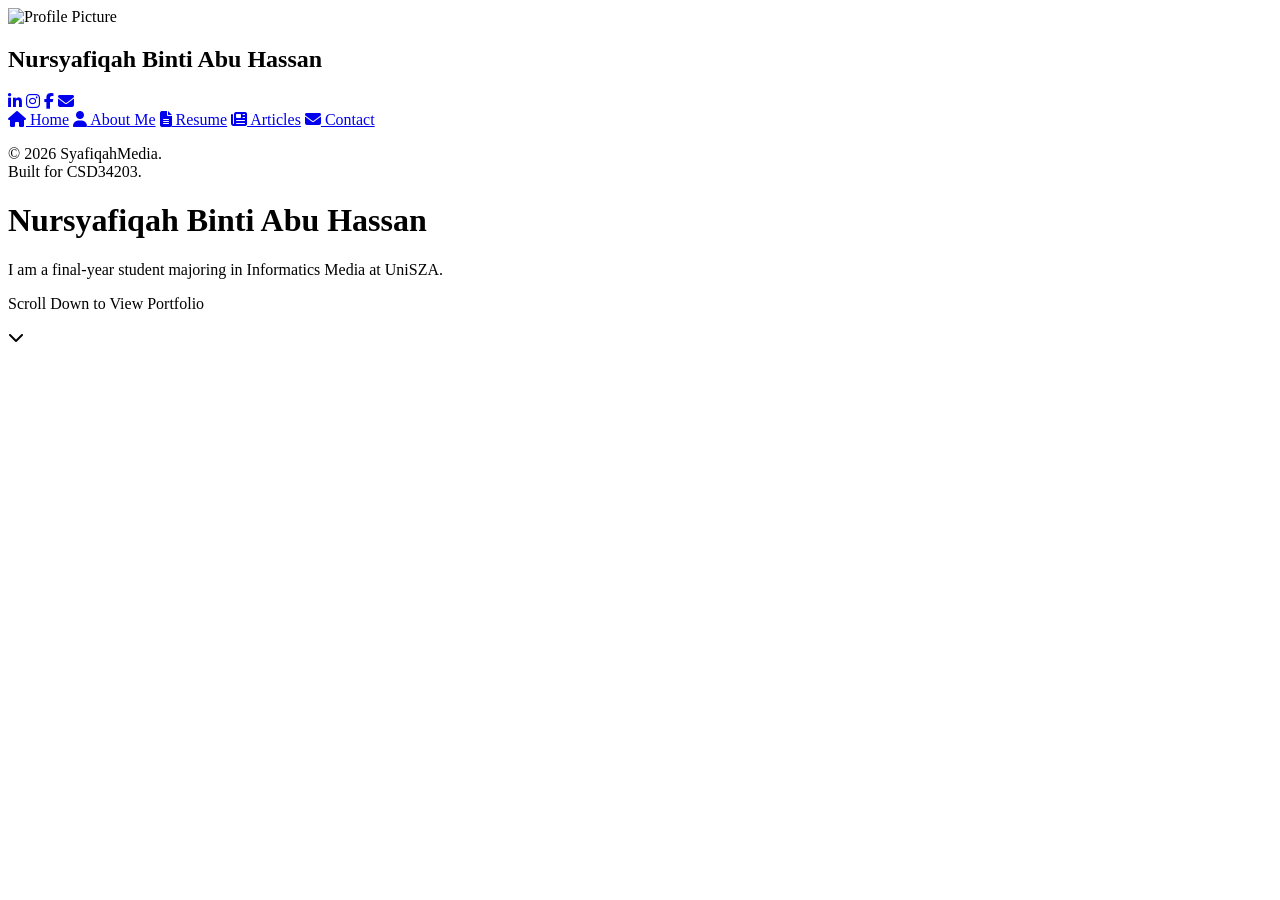
==== index.html @ 2130ac09 "Initial commit: Setup pages for Nursyafiqah Binti Abu Hassan portfolio" ====
<!DOCTYPE html>
<html lang="en">
<head>
    <meta charset="UTF-8">
    <meta name="viewport" content="width=device-width, initial-scale=1.0">
    <title>Nursyafiqah Binti Abu Hassan | Home</title>
    <link rel="stylesheet" href="css/style.css">
    <link rel="stylesheet" href="https://cdnjs.cloudflare.com/ajax/libs/font-awesome/6.4.0/css/all.min.css">
</head>
<body>

    <!-- SIDEBAR KIRI (NAVIGASI) -->
    <aside class="sidebar">
        <div class="profile-section">
            <img src="images/profile.jpg" alt="Profile Picture" class="profile-img">
            <h2>Nursyafiqah Binti Abu Hassan</h2>
            <div class="social-icons">
                <a href="#" target="_blank"><i class="fab fa-linkedin-in"></i></a>
                <a href="#" target="_blank"><i class="fab fa-instagram"></i></a>
                <a href="#" target="_blank"><i class="fab fa-facebook-f"></i></a>
                <a href="mailto:email@example.com"><i class="fas fa-envelope"></i></a>
            </div>
        </div>
        <nav class="nav-menu">
            <a href="index.html" class="nav-item active"><i class="fas fa-home"></i> Home</a>
            <a href="about.html" class="nav-item"><i class="fas fa-user"></i> About Me</a>
            <a href="resume.html" class="nav-item"><i class="fas fa-file-alt"></i> Resume</a>
            <a href="blog.html" class="nav-item"><i class="fas fa-newspaper"></i> Articles</a>
            <a href="contact.html" class="nav-item"><i class="fas fa-envelope"></i> Contact</a>
        </nav>
        <footer class="sidebar-footer">
            <p>&copy; 2026 SyafiqahMedia.<br>Built for CSD34203.</p>
        </footer>
    </aside>

    <!-- KANDUNGAN KANAN (HERO SECTION) -->
    <main class="main-content hero-page">
        <div class="hero-overlay"></div>
        <div class="hero-text">
            <h1>Nursyafiqah Binti Abu Hassan</h1>
            <p>I am a final-year student majoring in <span class="highlight">Informatics Media</span> at UniSZA.</p>
            <div class="scroll-down">
                <p>Scroll Down to View Portfolio</p>
                <i class="fas fa-chevron-down arrow-animation"></i>
            </div>
        </div>
    </main>

</body>
</html>
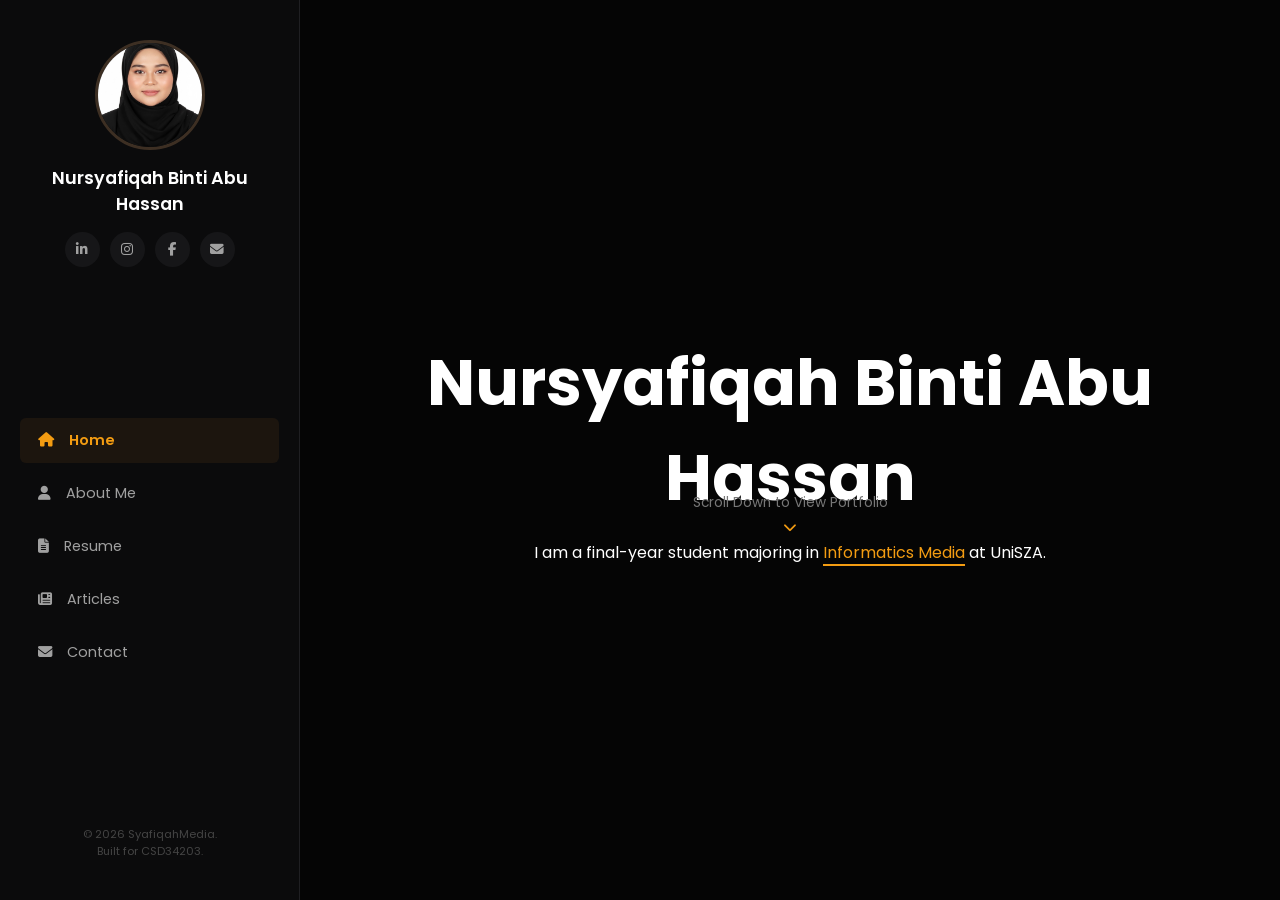
==== commit 7f44d9af: "Fix file paths and update portfolio name to Nursyafiqah" ====
--- a/index.html
+++ b/index.html
@@ -4,7 +4,7 @@
     <meta charset="UTF-8">
     <meta name="viewport" content="width=device-width, initial-scale=1.0">
     <title>Nursyafiqah Binti Abu Hassan | Home</title>
-    <link rel="stylesheet" href="css/style.css">
+    <link rel="stylesheet" href="style.css">
     <link rel="stylesheet" href="https://cdnjs.cloudflare.com/ajax/libs/font-awesome/6.4.0/css/all.min.css">
 </head>
 <body>
@@ -12,7 +12,7 @@
     <!-- SIDEBAR KIRI (NAVIGASI) -->
     <aside class="sidebar">
         <div class="profile-section">
-            <img src="images/profile.jpg" alt="Profile Picture" class="profile-img">
+            <img src="Syafiqah.jpg" alt="Profile Picture" class="profile-img">
             <h2>Nursyafiqah Binti Abu Hassan</h2>
             <div class="social-icons">
                 <a href="#" target="_blank"><i class="fab fa-linkedin-in"></i></a>
--- a/style.css
+++ b/style.css
@@ -0,0 +1,250 @@
+@import url('https://fonts.googleapis.com/css2?family=Poppins:wght@300;400;600;700&display=swap');
+
+* {
+    margin: 0;
+    padding: 0;
+    box-sizing: border-box;
+    font-family: 'Poppins', sans-serif;
+}
+
+body {
+    display: flex;
+    background-color: #111112;
+    color: #ffffff;
+    overflow-x: hidden;
+}
+
+/* --- SIDEBAR KIRI --- */
+.sidebar {
+    width: 300px;
+    height: 100vh;
+    background-color: #0b0b0c;
+    position: fixed;
+    top: 0;
+    left: 0;
+    display: flex;
+    flex-direction: column;
+    justify-content: space-between;
+    padding: 40px 20px;
+    border-right: 1px solid #1f1f22;
+    z-index: 10;
+}
+
+.profile-img {
+    width: 110px;
+    height: 110px;
+    border-radius: 50%;
+    object-fit: cover;
+    border: 3px solid #3d2f23;
+    margin: 0 auto 15px auto;
+    display: block;
+}
+
+.profile-section h2 {
+    text-align: center;
+    font-size: 1.1rem;
+    font-weight: 600;
+    margin-bottom: 15px;
+}
+
+.social-icons {
+    display: flex;
+    justify-content: center;
+    gap: 10px;
+}
+
+.social-icons a {
+    color: #a0a0a0;
+    background-color: #161618;
+    width: 35px;
+    height: 35px;
+    border-radius: 50%;
+    display: flex;
+    align-items: center;
+    justify-content: center;
+    text-decoration: none;
+    font-size: 0.85rem;
+    transition: 0.3s;
+}
+
+.social-icons a:hover {
+    background-color: #f39c12;
+    color: #fff;
+}
+
+.nav-menu {
+    display: flex;
+    flex-direction: column;
+    gap: 8px;
+}
+
+.nav-item {
+    display: flex;
+    align-items: center;
+    gap: 15px;
+    color: #a0a0a0;
+    text-decoration: none;
+    padding: 12px 18px;
+    font-size: 0.9rem;
+    border-radius: 6px;
+    transition: 0.3s;
+}
+
+.nav-item.active, .nav-item:hover {
+    background-color: #1c150e;
+    color: #f39c12;
+    font-weight: 600;
+}
+
+.sidebar-footer {
+    text-align: center;
+    font-size: 0.7rem;
+    color: #444;
+}
+
+/* --- KANDUNGAN UTAMA KANAN --- */
+.main-content {
+    margin-left: 300px;
+    width: calc(100% - 300px);
+    min-height: 100vh;
+}
+
+/* Hero Style */
+.hero-page {
+    background: url('../images/background.jpg') no-repeat center center/cover;
+    position: relative;
+    display: flex;
+    align-items: center;
+    justify-content: center;
+    text-align: center;
+}
+
+.hero-overlay {
+    position: absolute;
+    top: 0; left: 0; width: 100%; height: 100%;
+    background: rgba(0, 0, 0, 0.7);
+    z-index: 1;
+}
+
+.hero-text {
+    position: relative;
+    z-index: 2;
+}
+
+.hero-text h1 {
+    font-size: 4rem;
+    margin-bottom: 15px;
+}
+
+.highlight {
+    color: #f39c12;
+    border-bottom: 2px solid #f39c12;
+}
+
+.scroll-down {
+    position: absolute;
+    bottom: 30px;
+    left: 50%;
+    transform: translateX(-50%);
+    font-size: 0.85rem;
+    color: #777;
+}
+
+.scroll-down i {
+    display: block;
+    margin-top: 8px;
+    color: #f39c12;
+    animation: bounce 2s infinite;
+}
+
+@keyframes bounce {
+    0%, 20%, 50%, 80%, 100% { transform: translateY(0); }
+    40% { transform: translateY(-8px); }
+    60% { transform: translateY(-4px); }
+}
+
+/* Layout untuk Halaman Kandungan Biasa */
+.content-page {
+    padding: 60px 40px;
+    background-color: #111112;
+}
+
+.container {
+    max-width: 900px;
+}
+
+.page-title {
+    font-size: 2.2rem;
+    margin-bottom: 40px;
+    border-bottom: 2px solid #222;
+    padding-bottom: 10px;
+    color: #f39c12;
+}
+
+/* Gaya Resume & Blog */
+.resume-section, .blog-grid {
+    margin-bottom: 30px;
+}
+
+.resume-item, .blog-card {
+    background-color: #161618;
+    padding: 20px;
+    border-radius: 8px;
+    margin-bottom: 15px;
+    border-left: 3px solid #f39c12;
+}
+
+.blog-date {
+    font-size: 0.8rem;
+    color: #666;
+    margin-bottom: 10px;
+}
+
+.skills-list {
+    margin-left: 20px;
+    line-height: 2;
+}
+
+/* Gaya Borang Hubungi */
+.contact-form {
+    display: flex;
+    flex-direction: column;
+    gap: 15px;
+}
+
+.form-group {
+    display: flex;
+    flex-direction: column;
+    gap: 5px;
+}
+
+.form-group input, .form-group textarea {
+    background-color: #161618;
+    border: 1px solid #222;
+    padding: 12px;
+    border-radius: 6px;
+    color: #fff;
+}
+
+.btn-submit {
+    background-color: #f39c12;
+    color: #fff;
+    padding: 12px;
+    border: none;
+    border-radius: 6px;
+    font-weight: 600;
+    cursor: pointer;
+    transition: 0.3s;
+}
+
+.btn-submit:hover {
+    background-color: #e67e22;
+}
+
+/* RESPONSIVE DESIGN (MOBIL) */
+@media (max-width: 768px) {
+    body { flex-direction: column; }
+    .sidebar { width: 100%; height: auto; position: relative; padding: 20px; }
+    .main-content { margin-left: 0; width: 100%; }
+    .hero-text h1 { font-size: 2.2rem; }
+}
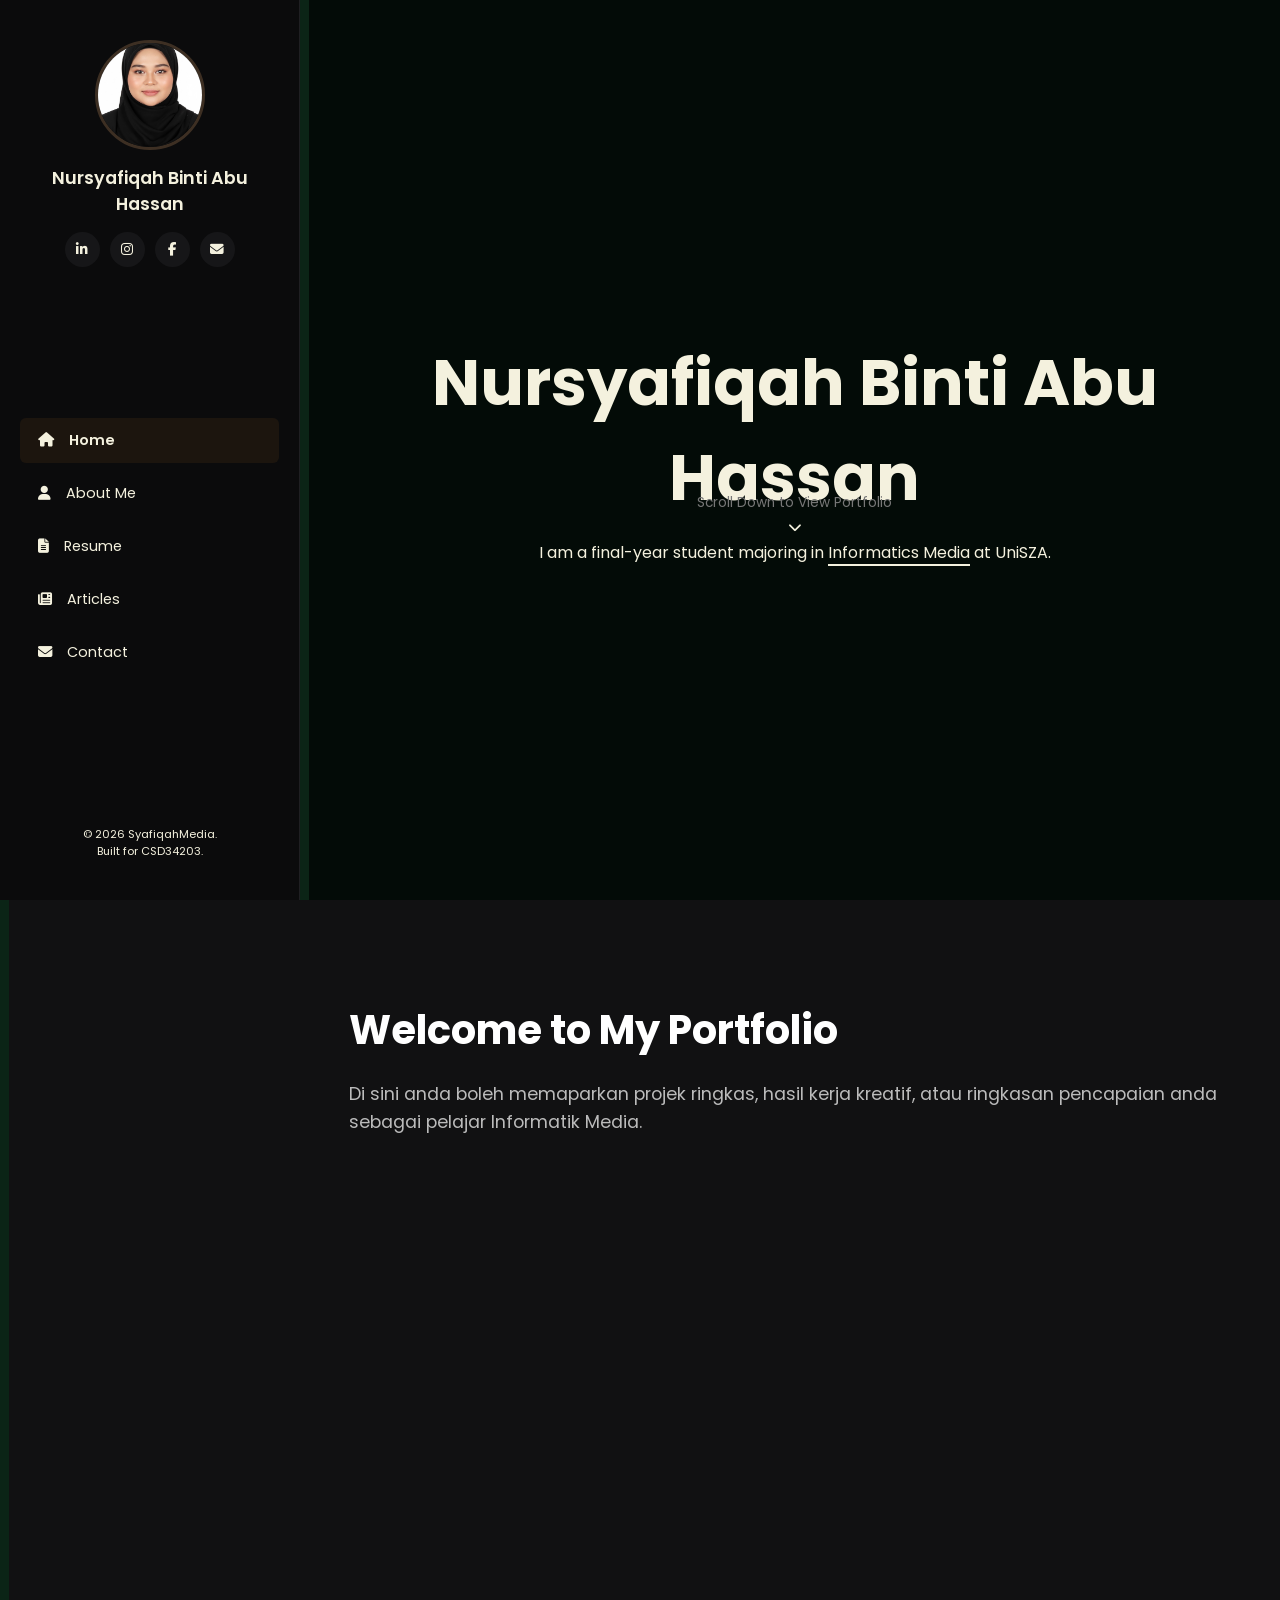
==== commit 18365c4e: "Style: Update template color to dark green and fix font highlight" ====
--- a/index.html
+++ b/index.html
@@ -33,18 +33,33 @@
         </footer>
     </aside>
 
-    <!-- KANDUNGAN KANAN (HERO SECTION) -->
+    <<!-- KANDUNGAN KANAN (HERO SECTION) -->
+<div style="flex: 1; display: flex; flex-direction: column;">
+
     <main class="main-content hero-page">
         <div class="hero-overlay"></div>
         <div class="hero-text">
             <h1>Nursyafiqah Binti Abu Hassan</h1>
             <p>I am a final-year student majoring in <span class="highlight">Informatics Media</span> at UniSZA.</p>
-            <div class="scroll-down">
-                <p>Scroll Down to View Portfolio</p>
-                <i class="fas fa-chevron-down arrow-animation"></i>
-            </div>
+            
+            <a href="#portfolio" style="text-decoration: none; color: inherit; cursor: pointer;">
+                <div class="scroll-down">
+                    <p>Scroll Down to View Portfolio</p>
+                    <i class="fas fa-chevron-down arrow-animation"></i>
+                </div>
+            </a>
         </div>
     </main>
 
+    <section id="portfolio" style="min-height: 100vh; padding: 100px 40px 100px 340px; background-color: #111112;">
+        <div class="container">
+            <h2 style="color: #fff; font-size: 2.5rem; margin-bottom: 20px;">Welcome to My Portfolio</h2>
+            <p style="color: #bbb; font-size: 1.1rem; line-height: 1.6;">
+                Di sini anda boleh memaparkan projek ringkas, hasil kerja kreatif, atau ringkasan pencapaian anda sebagai pelajar Informatik Media.
+            </p>
+        </div>
+    </section>
+
+</div>
 </body>
 </html>
--- a/style.css
+++ b/style.css
@@ -1,5 +1,8 @@
 @import url('https://fonts.googleapis.com/css2?family=Poppins:wght@300;400;600;700&display=swap');
 
+html {
+    scroll-behavior: smooth; /* Ini fungsi utama yang membuatkan skrol bergerak secara gelongsor lancar */
+}
 * {
     margin: 0;
     padding: 0;
@@ -9,8 +12,8 @@
 
 body {
     display: flex;
-    background-color: #111112;
-    color: #ffffff;
+    background-color: #0b2416;
+    color: #f4f1de;
     overflow-x: hidden;
 }
 
@@ -54,7 +57,7 @@
 }
 
 .social-icons a {
-    color: #a0a0a0;
+    color: #f4f1de;
     background-color: #161618;
     width: 35px;
     height: 35px;
@@ -82,7 +85,7 @@
     display: flex;
     align-items: center;
     gap: 15px;
-    color: #a0a0a0;
+    color: #f4f1de;
     text-decoration: none;
     padding: 12px 18px;
     font-size: 0.9rem;
@@ -92,14 +95,14 @@
 
 .nav-item.active, .nav-item:hover {
     background-color: #1c150e;
-    color: #f39c12;
+    color: #f4f1de;
     font-weight: 600;
 }
 
 .sidebar-footer {
     text-align: center;
     font-size: 0.7rem;
-    color: #444;
+    color: #f4f1de;
 }
 
 /* --- KANDUNGAN UTAMA KANAN --- */
@@ -137,8 +140,8 @@
 }
 
 .highlight {
-    color: #f39c12;
-    border-bottom: 2px solid #f39c12;
+    color: #f4f1de;
+    border-bottom: 2px solid #f4f1de;
 }
 
 .scroll-down {
@@ -153,7 +156,7 @@
 .scroll-down i {
     display: block;
     margin-top: 8px;
-    color: #f39c12;
+    color: #f4f1de;
     animation: bounce 2s infinite;
 }
 
@@ -178,7 +181,7 @@
     margin-bottom: 40px;
     border-bottom: 2px solid #222;
     padding-bottom: 10px;
-    color: #f39c12;
+    color: #f4f1de;
 }
 
 /* Gaya Resume & Blog */
@@ -191,7 +194,7 @@
     padding: 20px;
     border-radius: 8px;
     margin-bottom: 15px;
-    border-left: 3px solid #f39c12;
+    border-left: 3px solid #f4f1de;
 }
 
 .blog-date {
@@ -223,12 +226,12 @@
     border: 1px solid #222;
     padding: 12px;
     border-radius: 6px;
-    color: #fff;
+    color: #f4f1de;
 }
 
 .btn-submit {
-    background-color: #f39c12;
-    color: #fff;
+    background-color: #f4f1de;
+    color: #000;
     padding: 12px;
     border: none;
     border-radius: 6px;
@@ -238,7 +241,7 @@
 }
 
 .btn-submit:hover {
-    background-color: #e67e22;
+    background-color: #f4f1de;
 }
 
 /* RESPONSIVE DESIGN (MOBIL) */
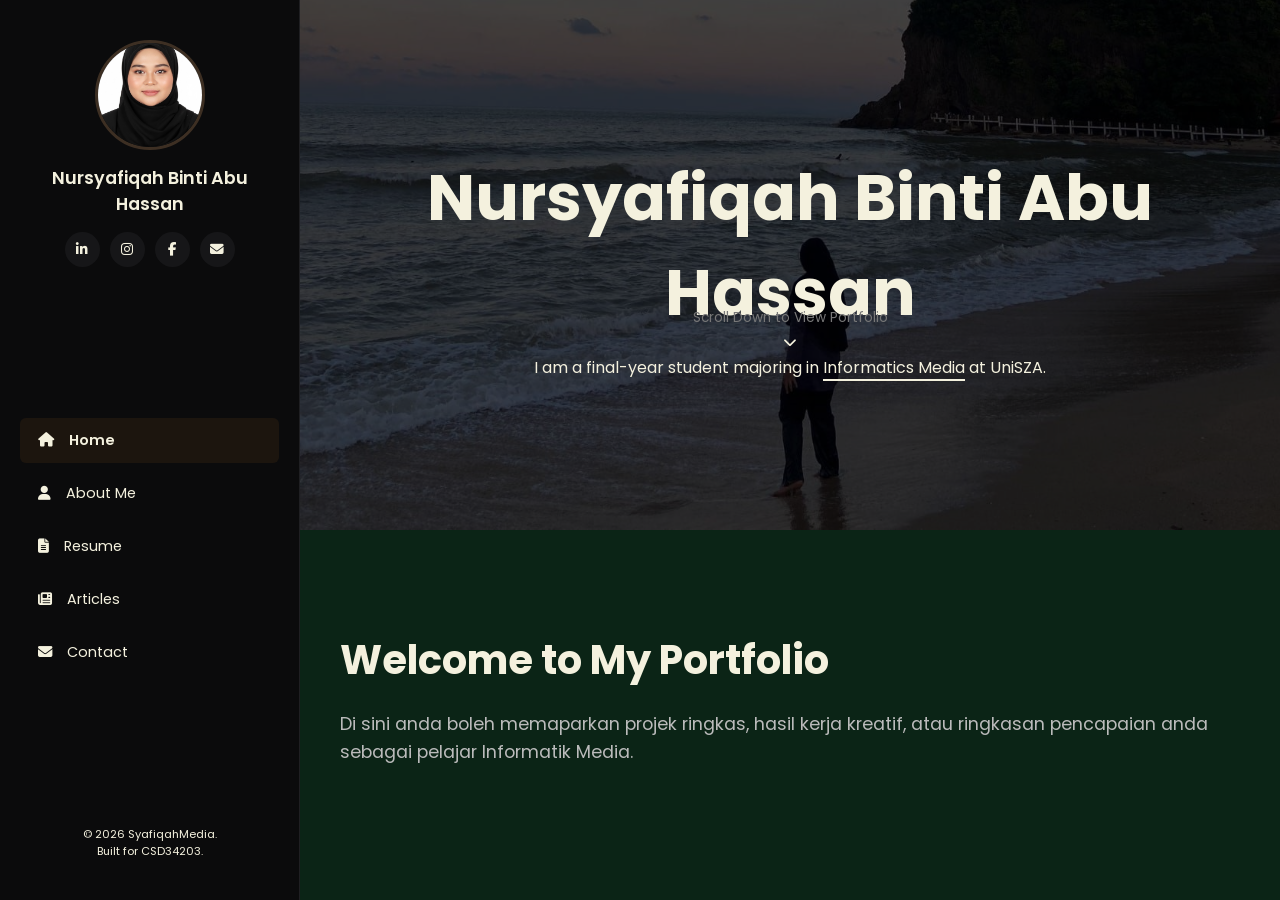
==== commit 0af90240: "Feat: Make website fully responsive for mobile devices" ====
--- a/index.html
+++ b/index.html
@@ -33,33 +33,34 @@
         </footer>
     </aside>
 
-    <<!-- KANDUNGAN KANAN (HERO SECTION) -->
-<div style="flex: 1; display: flex; flex-direction: column;">
+    <!-- KANDUNGAN KANAN (HERO SECTION) -->
+    <div class="main-content">
 
-    <main class="main-content hero-page">
-        <div class="hero-overlay"></div>
-        <div class="hero-text">
-            <h1>Nursyafiqah Binti Abu Hassan</h1>
-            <p>I am a final-year student majoring in <span class="highlight">Informatics Media</span> at UniSZA.</p>
-            
-            <a href="#portfolio" style="text-decoration: none; color: inherit; cursor: pointer;">
-                <div class="scroll-down">
-                    <p>Scroll Down to View Portfolio</p>
-                    <i class="fas fa-chevron-down arrow-animation"></i>
-                </div>
-            </a>
-        </div>
-    </main>
+        <main class="hero-page">
+            <div class="hero-overlay"></div>
+            <div class="hero-text">
+                <h1>Nursyafiqah Binti Abu Hassan</h1>
+                <p>I am a final-year student majoring in <span class="highlight">Informatics Media</span> at UniSZA.</p>
+                
+                <a href="#portfolio" style="text-decoration: none; color: inherit; cursor: pointer;">
+                    <div class="scroll-down">
+                        <p>Scroll Down to View Portfolio</p>
+                        <i class="fas fa-chevron-down arrow-animation"></i>
+                    </div>
+                </a>
+            </div>
+        </main>
 
-    <section id="portfolio" style="min-height: 100vh; padding: 100px 40px 100px 340px; background-color: #111112;">
-        <div class="container">
-            <h2 style="color: #fff; font-size: 2.5rem; margin-bottom: 20px;">Welcome to My Portfolio</h2>
-            <p style="color: #bbb; font-size: 1.1rem; line-height: 1.6;">
-                Di sini anda boleh memaparkan projek ringkas, hasil kerja kreatif, atau ringkasan pencapaian anda sebagai pelajar Informatik Media.
-            </p>
-        </div>
-    </section>
+        <section id="portfolio">
+            <div class="container">
+                <h2 style="color: #f4f1de; font-size: 2.5rem; margin-bottom: 20px;">Welcome to My Portfolio</h2>
+                <p style="color: #bbb; font-size: 1.1rem; line-height: 1.6;">
+                    Di sini anda boleh memaparkan projek ringkas, hasil kerja kreatif, atau ringkasan pencapaian anda sebagai pelajar Informatik Media.
+                </p>
+            </div>
+        </section>
 
-</div>
+    </div>
+
 </body>
 </html>
--- a/style.css
+++ b/style.css
@@ -3,6 +3,7 @@
 html {
     scroll-behavior: smooth; /* Ini fungsi utama yang membuatkan skrol bergerak secara gelongsor lancar */
 }
+
 * {
     margin: 0;
     padding: 0;
@@ -114,12 +115,13 @@
 
 /* Hero Style */
 .hero-page {
-    background: url('../images/background.jpg') no-repeat center center/cover;
+    background: url('Pantai.jpg') no-repeat center bottom/cover;
     position: relative;
     display: flex;
     align-items: center;
     justify-content: center;
     text-align: center;
+    padding: 150px 0;
 }
 
 .hero-overlay {
@@ -170,6 +172,12 @@
 .content-page {
     padding: 60px 40px;
     background-color: #111112;
+}
+
+/* Khusus untuk ID portfolio di index.html supaya seimbang jarak kirinya di PC */
+#portfolio {
+    padding: 100px 40px 100px 40px; 
+    background-color: #0b2416;
 }
 
 .container {
@@ -241,13 +249,69 @@
 }
 
 .btn-submit:hover {
-    background-color: #f4f1de;
-}
-
-/* RESPONSIVE DESIGN (MOBIL) */
+    background-color: #ece8c9;
+}
+
+/* --- REKA BENTUK RESPONSIF (MOBILE & TABLET) --- */
 @media (max-width: 768px) {
-    body { flex-direction: column; }
-    .sidebar { width: 100%; height: auto; position: relative; padding: 20px; }
-    .main-content { margin-left: 0; width: 100%; }
-    .hero-text h1 { font-size: 2.2rem; }
+    body { 
+        flex-direction: column; 
+    }
+    
+    /* Sidebar bertukar menjadi header atas */
+    .sidebar { 
+        width: 100%; 
+        height: auto; 
+        position: relative; 
+        padding: 30px 20px;
+        border-right: none;
+        border-bottom: 1px solid #1f1f22;
+    }
+
+    .profile-img {
+        width: 90px;
+        height: 90px;
+    }
+
+    /* Tukar susunan menu ke melintang (horizontal) supaya muat skrin telefon */
+    .nav-menu {
+        flex-direction: row;
+        justify-content: center;
+        flex-wrap: wrap;
+        gap: 5px;
+        margin-top: 10px;
+    }
+
+    .nav-item {
+        padding: 8px 12px;
+        font-size: 0.85rem;
+        gap: 8px;
+    }
+
+    /* Sembunyikan footer sidebar di mobile supaya tak serabut */
+    .sidebar-footer {
+        display: none;
+    }
+
+    /* Kandungan utama memenuhi 100% skrin telefon */
+    .main-content { 
+        margin-left: 0; 
+        width: 100%; 
+    }
+
+    /* Kecilkan saiz h1 nama anda supaya tidak terpotong */
+    .hero-text h1 { 
+        font-size: 2.2rem; 
+        padding: 0 15px;
+    }
+
+    .hero-text p {
+        font-size: 0.95rem;
+        padding: 0 20px;
+    }
+
+    /* Jarak padding halaman kandungan biasa untuk mobile */
+    .content-page, #portfolio {
+        padding: 40px 20px !important;
+    }
 }
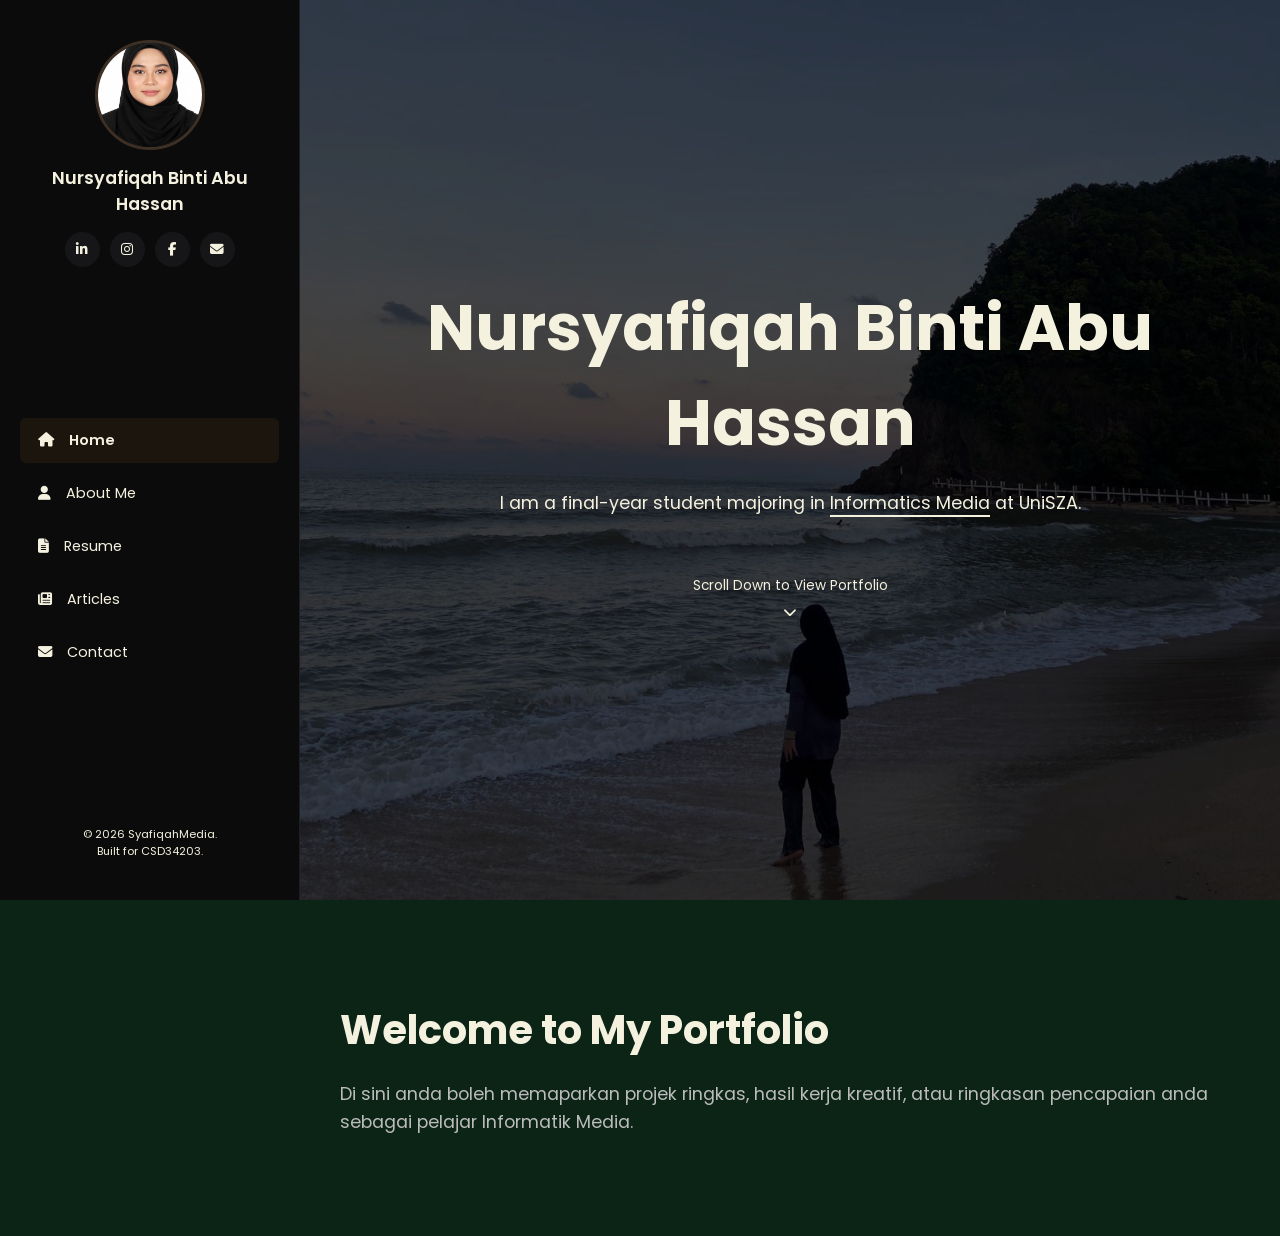
==== commit 04ac33ce: "git add . git commit -m "Fix mobile responsiveness and layout structure for hero section" git push o" ====
--- a/index.html
+++ b/index.html
@@ -40,12 +40,14 @@
             <div class="hero-overlay"></div>
             <div class="hero-text">
                 <h1>Nursyafiqah Binti Abu Hassan</h1>
-                <p>I am a final-year student majoring in <span class="highlight">Informatics Media</span> at UniSZA.</p>
+                <!-- Menggunakan class 'hero-bio' untuk kawalan jarak CSS yang tepat -->
+                <p class="hero-bio">I am a final-year student majoring in <span class="highlight">Informatics Media</span> at UniSZA.</p>
                 
-                <a href="#portfolio" style="text-decoration: none; color: inherit; cursor: pointer;">
+                <!-- Membuang tag <p> dalam scroll-down untuk mengelakkan konflik margin bertindih -->
+                <a href="#portfolio" class="scroll-down-link">
                     <div class="scroll-down">
-                        <p>Scroll Down to View Portfolio</p>
-                        <i class="fas fa-chevron-down arrow-animation"></i>
+                        Scroll Down to View Portfolio
+                        <i class="fas fa-chevron-down"></i>
                     </div>
                 </a>
             </div>
--- a/style.css
+++ b/style.css
@@ -121,7 +121,7 @@
     align-items: center;
     justify-content: center;
     text-align: center;
-    padding: 150px 0;
+    min-height: 100vh;
 }
 
 .hero-overlay {
@@ -134,11 +134,21 @@
 .hero-text {
     position: relative;
     z-index: 2;
+    display: flex;
+    flex-direction: column;
+    align-items: center;
+    width: 100%;
 }
 
 .hero-text h1 {
     font-size: 4rem;
-    margin-bottom: 15px;
+    margin-bottom: 20px;
+}
+
+/* Menggunakan class khusus untuk mengelakkan pertembungan gaya */
+.hero-text .hero-bio {
+    font-size: 1.1rem;
+    margin-bottom: 60px; /* Memberikan ruang tolak ke bawah untuk butang skrol pada PC */
 }
 
 .highlight {
@@ -146,18 +156,23 @@
     border-bottom: 2px solid #f4f1de;
 }
 
+/* Gaya khas untuk tag pembungkus pautan skrol */
+.scroll-down-link {
+    text-decoration: none;
+    color: inherit;
+    cursor: pointer;
+    display: inline-block;
+}
+
 .scroll-down {
-    position: absolute;
-    bottom: 30px;
-    left: 50%;
-    transform: translateX(-50%);
     font-size: 0.85rem;
-    color: #777;
+    color: #f4f1de;
+    text-align: center;
 }
 
 .scroll-down i {
     display: block;
-    margin-top: 8px;
+    margin-top: 10px;
     color: #f4f1de;
     animation: bounce 2s infinite;
 }
@@ -174,9 +189,8 @@
     background-color: #111112;
 }
 
-/* Khusus untuk ID portfolio di index.html supaya seimbang jarak kirinya di PC */
 #portfolio {
-    padding: 100px 40px 100px 40px; 
+    padding: 100px 40px; 
     background-color: #0b2416;
 }
 
@@ -258,22 +272,20 @@
         flex-direction: column; 
     }
     
-    /* Sidebar bertukar menjadi header atas */
     .sidebar { 
         width: 100%; 
         height: auto; 
         position: relative; 
-        padding: 30px 20px;
+        padding: 20px 15px; /* Kurangkan sedikit padding untuk jimatkan ruang desktop mobile */
         border-right: none;
         border-bottom: 1px solid #1f1f22;
     }
 
     .profile-img {
-        width: 90px;
-        height: 90px;
-    }
-
-    /* Tukar susunan menu ke melintang (horizontal) supaya muat skrin telefon */
+        width: 80px;  /* Kecilkan sedikit gambar untuk memberi lebih ruang kepada bahagian kandungan */
+        height: 80px;
+    }
+
     .nav-menu {
         flex-direction: row;
         justify-content: center;
@@ -283,35 +295,61 @@
     }
 
     .nav-item {
-        padding: 8px 12px;
-        font-size: 0.85rem;
-        gap: 8px;
-    }
-
-    /* Sembunyikan footer sidebar di mobile supaya tak serabut */
+        padding: 6px 10px;
+        font-size: 0.8rem;
+        gap: 6px;
+    }
+
     .sidebar-footer {
         display: none;
     }
 
-    /* Kandungan utama memenuhi 100% skrin telefon */
     .main-content { 
         margin-left: 0; 
         width: 100%; 
     }
 
-    /* Kecilkan saiz h1 nama anda supaya tidak terpotong */
+    /* Penyelarasan penuh bagi mencontohi reka bentuk struktur PC */
+    .hero-page {
+        padding: 40px 20px;
+        min-height: calc(100vh - 180px); /* Memotong saiz ketinggian header navigasi atas */
+        display: flex;
+        align-items: center;
+        justify-content: center;
+    }
+
+    .hero-text {
+        display: flex;
+        flex-direction: column;
+        align-items: center;
+        justify-content: center;
+        gap: 20px; /* Menyusun secara tegak: Nama -> Bio -> Butang Skrol */
+    }
+
     .hero-text h1 { 
-        font-size: 2.2rem; 
-        padding: 0 15px;
-    }
-
-    .hero-text p {
-        font-size: 0.95rem;
-        padding: 0 20px;
-    }
-
-    /* Jarak padding halaman kandungan biasa untuk mobile */
+        font-size: 1.8rem; /* Memastikan nama tidak terputus kepada terlalu banyak baris */
+        line-height: 1.3;
+        margin-bottom: 0;
+        padding: 0 10px;
+    }
+
+    .hero-text .hero-bio {
+        font-size: 0.9rem;
+        padding: 0 10px;
+        margin-bottom: 15px; /* Menggantikan margin besar PC kepada jarak selamat mobile */
+        line-height: 1.5;
+    }
+
+    .scroll-down-link {
+        display: inline-block;
+        margin-top: 5px;
+    }
+
+    .scroll-down {
+        font-size: 0.8rem;
+    }
+
     .content-page, #portfolio {
-        padding: 40px 20px !important;
+        padding: 50px 20px !important;
     }
 }
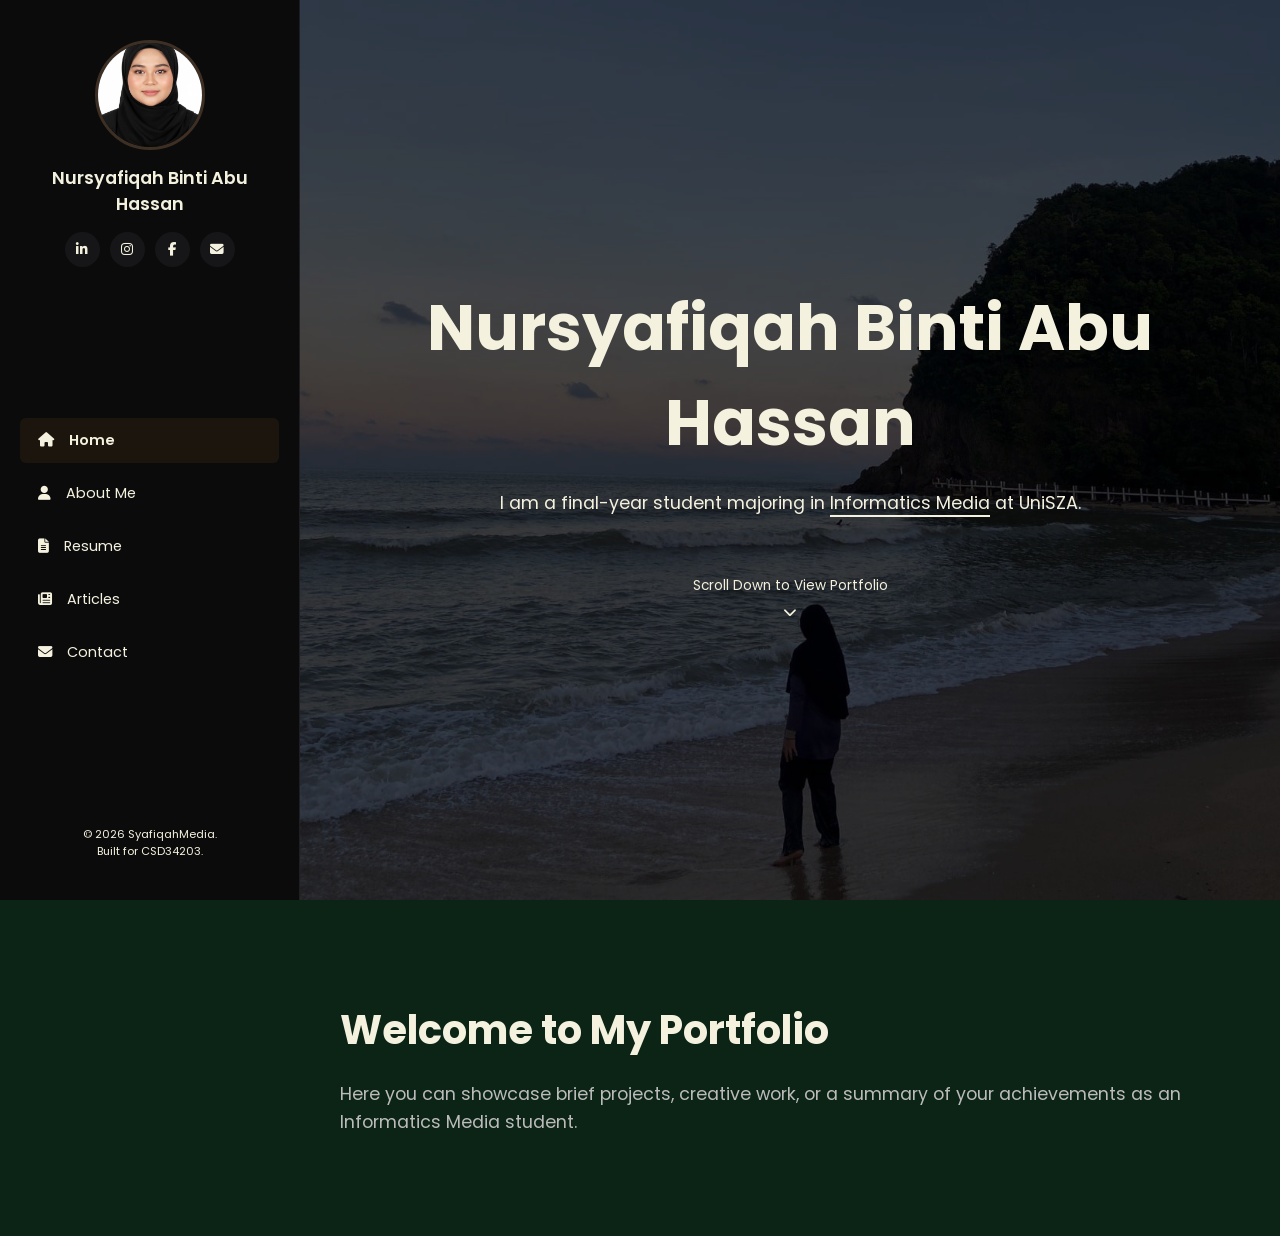
==== commit 15217edf: "git add . git commit -m "Update all pages and README to English" git push origin main" ====
--- a/index.html
+++ b/index.html
@@ -9,7 +9,6 @@
 </head>
 <body>
 
-    <!-- SIDEBAR KIRI (NAVIGASI) -->
     <aside class="sidebar">
         <div class="profile-section">
             <img src="Syafiqah.jpg" alt="Profile Picture" class="profile-img">
@@ -33,17 +32,15 @@
         </footer>
     </aside>
 
-    <!-- KANDUNGAN KANAN (HERO SECTION) -->
     <div class="main-content">
 
         <main class="hero-page">
             <div class="hero-overlay"></div>
             <div class="hero-text">
                 <h1>Nursyafiqah Binti Abu Hassan</h1>
-                <!-- Menggunakan class 'hero-bio' untuk kawalan jarak CSS yang tepat -->
+                
                 <p class="hero-bio">I am a final-year student majoring in <span class="highlight">Informatics Media</span> at UniSZA.</p>
                 
-                <!-- Membuang tag <p> dalam scroll-down untuk mengelakkan konflik margin bertindih -->
                 <a href="#portfolio" class="scroll-down-link">
                     <div class="scroll-down">
                         Scroll Down to View Portfolio
@@ -57,7 +54,7 @@
             <div class="container">
                 <h2 style="color: #f4f1de; font-size: 2.5rem; margin-bottom: 20px;">Welcome to My Portfolio</h2>
                 <p style="color: #bbb; font-size: 1.1rem; line-height: 1.6;">
-                    Di sini anda boleh memaparkan projek ringkas, hasil kerja kreatif, atau ringkasan pencapaian anda sebagai pelajar Informatik Media.
+                    Here you can showcase brief projects, creative work, or a summary of your achievements as an Informatics Media student.
                 </p>
             </div>
         </section>
--- a/style.css
+++ b/style.css
@@ -1,4 +1,4 @@
-@import url('https://fonts.googleapis.com/css2?family=Poppins:wght@300;400;600;700&display=swap');
+@import url('https://fonts.googleapis.com/css2?family=Poppins:wght=300;400;600;700&display=swap');
 
 html {
     scroll-behavior: smooth; /* Ini fungsi utama yang membuatkan skrol bergerak secara gelongsor lancar */
@@ -204,6 +204,44 @@
     border-bottom: 2px solid #222;
     padding-bottom: 10px;
     color: #f4f1de;
+}
+
+/* --- GAYA STRUKTUR GRID ABOUT ME (PC/LAPTOP) --- */
+.about-grid {
+    display: flex;
+    gap: 40px;
+    align-items: flex-start;
+    margin-top: 20px;
+}
+
+.about-image-container {
+    flex: 1;
+    max-width: 320px; /* Lebar maksimum gambar profil Syafiqah1 */
+}
+
+.about-large-img {
+    width: 100%;
+    height: auto;
+    border-radius: 12px; /* Kesan bucu bulat moden */
+    box-shadow: 0 8px 20px rgba(0, 0, 0, 0.4); /* Kesan bayang lembut belakang gambar */
+    border: 1px solid #222;
+}
+
+.about-text {
+    flex: 2;
+}
+
+.about-text h3 {
+    font-size: 1.8rem;
+    color: #f4f1de;
+    margin-bottom: 15px;
+}
+
+.about-text p {
+    font-size: 1.05rem;
+    line-height: 1.7;
+    color: #bbb;
+    margin-bottom: 15px;
 }
 
 /* Gaya Resume & Blog */
@@ -276,13 +314,13 @@
         width: 100%; 
         height: auto; 
         position: relative; 
-        padding: 20px 15px; /* Kurangkan sedikit padding untuk jimatkan ruang desktop mobile */
+        padding: 20px 15px; 
         border-right: none;
         border-bottom: 1px solid #1f1f22;
     }
 
     .profile-img {
-        width: 80px;  /* Kecilkan sedikit gambar untuk memberi lebih ruang kepada bahagian kandungan */
+        width: 80px;  
         height: 80px;
     }
 
@@ -309,10 +347,9 @@
         width: 100%; 
     }
 
-    /* Penyelarasan penuh bagi mencontohi reka bentuk struktur PC */
     .hero-page {
         padding: 40px 20px;
-        min-height: calc(100vh - 180px); /* Memotong saiz ketinggian header navigasi atas */
+        min-height: calc(100vh - 180px); 
         display: flex;
         align-items: center;
         justify-content: center;
@@ -323,11 +360,11 @@
         flex-direction: column;
         align-items: center;
         justify-content: center;
-        gap: 20px; /* Menyusun secara tegak: Nama -> Bio -> Butang Skrol */
+        gap: 20px; 
     }
 
     .hero-text h1 { 
-        font-size: 1.8rem; /* Memastikan nama tidak terputus kepada terlalu banyak baris */
+        font-size: 1.8rem; 
         line-height: 1.3;
         margin-bottom: 0;
         padding: 0 10px;
@@ -336,7 +373,7 @@
     .hero-text .hero-bio {
         font-size: 0.9rem;
         padding: 0 10px;
-        margin-bottom: 15px; /* Menggantikan margin besar PC kepada jarak selamat mobile */
+        margin-bottom: 15px; 
         line-height: 1.5;
     }
 
@@ -349,6 +386,18 @@
         font-size: 0.8rem;
     }
 
+    /* RESPONSIVE MOBILE (ABOUT ME) */
+    .about-grid {
+        flex-direction: column; /* Gambar beralih ke atas teks secara automatik di telefon */
+        align-items: center;
+        gap: 25px;
+        text-align: center;
+    }
+    
+    .about-image-container {
+        max-width: 260px; /* Kecilkan sedikit saiz gambar pada skrin telefon */
+    }
+
     .content-page, #portfolio {
         padding: 50px 20px !important;
     }
